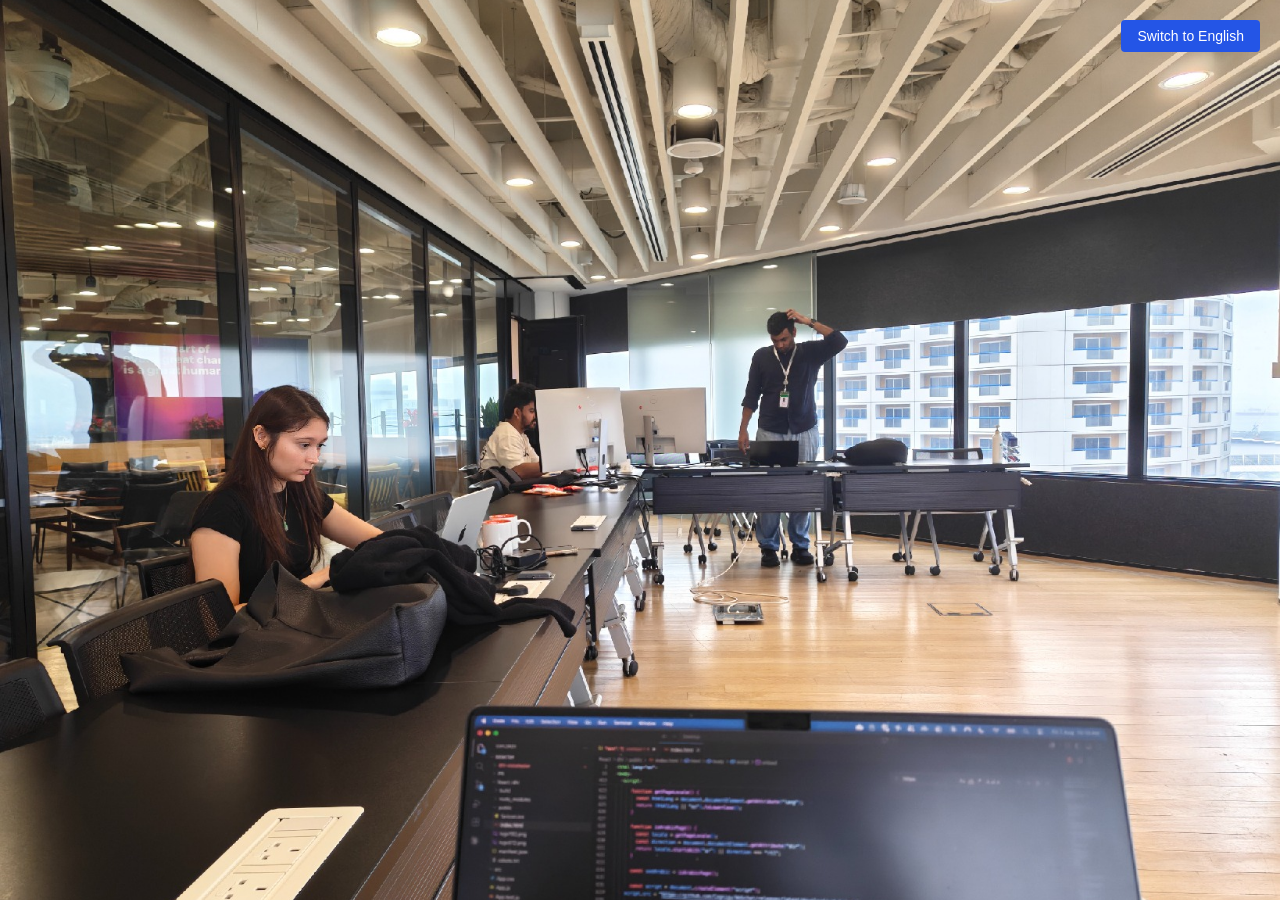
==== ae/ar/index.html @ 58f8e776 "Update" ====
<!doctype html><script>!function(){var e=window.location.pathname.match(/\/ae\/(ar|en)(\/|$)/i),t=e?e[1]:"en";console.log("Detected language from path:",t);var n="ar"===t;document.documentElement.lang=n?"ar-AE":"en-AE",n&&document.documentElement.setAttribute("direction","rtl")}()</script><head><meta charset="utf-8"/><link rel="icon" href="./favicon.ico"/><meta name="viewport" content="width=device-width,initial-scale=1"/><meta name="theme-color" content="#000000"/><meta name="description" content="Web site created using create-react-app"/><link rel="apple-touch-icon" href="./logo192.png"/><link rel="manifest" href="./manifest.json"/><title>React App</title><script defer="defer" src="./static/js/main.73359784.js"></script><link href="./static/css/main.f855e6bc.css" rel="stylesheet"></head><body><style>@font-face{font-family:Delivery;src:url("https://ewfsit.dhl.com/content/dam/cognigy-chat/font/default-4bcce82160b8c6f178f0.woff2") format("woff2");font-weight:400;font-style:normal;font-display:swap}[data-cognigy-webchat-root] [data-cognigy-webchat],[data-cognigy-webchat-root] [data-cognigy-webchat] *,[data-cognigy-webchat-root] [data-cognigy-webchat].webchat .webchat-header-bar,[data-cognigy-webchat-root] [data-cognigy-webchat].webchat .webchat-header-logo-name-container *,[data-cognigy-webchat-root] [data-cognigy-webchat].webchat .webchat-header-title{font-family:Delivery,sans-serif!important}[data-cognigy-webchat-root] [data-cognigy-webchat].webchat{box-shadow:0 8px 32px rgba(0,0,0,.16)!important}[data-cognigy-webchat-root] [data-cognigy-webchat] .chat-bubble a{font-family:Delivery,sans-serif!important;font-weight:700!important;text-decoration:underline!important}[data-cognigy-webchat-root] [data-cognigy-webchat] .webchat-buttons-template-button *,[data-cognigy-webchat-root] [data-cognigy-webchat] .webchat-chip-conversation-ended *,[data-cognigy-webchat-root] [data-cognigy-webchat] .webchat-quick-reply-template-button *{font-family:Delivery,sans-serif!important;font-weight:700!important}[data-cognigy-webchat-root] [data-cognigy-webchat] .webchat-log-ai-agent-notice-text{display:none}[data-cognigy-webchat-root] [data-cognigy-webchat].webchat .webchat-message-row.bot .chat-bubble{background-color:#fff;border:.5px solid rgba(0,0,0,.29);border-radius:0 12px 12px 12px;width:340px!important;max-width:340px!important;font-size:16px!important;font-weight:400!important;color:#000!important}[data-cognigy-webchat-root] [data-cognigy-webchat].webchat .webchat-header-close-button{display:none}[data-cognigy-webchat-root] [data-cognigy-webchat].webchat .webchat-scroll-to-bottom-button{background-color:#d40511}[data-cognigy-webchat-root] [data-cognigy-webchat] .webchat-privacy-policy-link{color:#d40511}[data-cognigy-webchat-root] [data-cognigy-webchat].webchat .webchat-message-row.user .chat-bubble{background-color:#f5f5f5;border:.5px solid rgba(0,0,0,.29);color:#000;border-radius:12px 0 12px 12px;padding:12px 24px;max-width:340px;font-size:16px!important;font-weight:400!important;color:#000!important}[data-cognigy-webchat-root] [data-cognigy-webchat] .webchat-quick-reply-template-root .chat-bubble{background-color:#fff;border:.5px solid rgba(0,0,0,.29)}[data-cognigy-webchat-root] [data-cognigy-webchat].webchat .webchat-header-bar{background-color:#fc0;justify-content:space-between}[data-cognigy-webchat-root] [data-cognigy-webchat].webchat .webchat-header-logo-name-container{justify-content:start;margin-inline:0}[data-cognigy-webchat-root] [data-cognigy-webchat].webchat .webchat-header-title{color:#000;position:static;text-align:left;font-size:18px!important;transform:none;flex:1}[data-cognigy-webchat-root] [data-cognigy-webchat].webchat .webchat-header-cognigy-logo,[data-cognigy-webchat-root] [data-cognigy-webchat].webchat .webchat-header-logo{display:none}[data-cognigy-webchat-root] [data-cognigy-webchat].webchat .webchat-header-minimize-button{margin-left:16px;margin-right:4px}[data-cognigy-webchat-root] [data-cognigy-webchat].webchat .webchat-header-close-button svg path,[data-cognigy-webchat-root] [data-cognigy-webchat].webchat .webchat-header-minimize-button svg path,[data-cognigy-webchat-root] [data-cognigy-webchat].webchat .webchat-header-options-button svg path{fill:#000000}[data-cognigy-webchat-root] [data-cognigy-webchat].webchat .webchat-header-minimize-button svg,[data-cognigy-webchat-root] [data-cognigy-webchat].webchat .webchat-header-options-button svg{width:24px!important;height:24px!important}[data-cognigy-webchat-root] [data-header-menu-button=true] svg{display:none!important}[data-cognigy-webchat-root] [data-header-menu-button=true]::before{content:"";display:block;width:24px;height:24px;background-image:url("data:image/svg+xml,%3Csvg width='24' height='24' viewBox='0 0 24 24' fill='none' xmlns='http://www.w3.org/2000/svg'%3E%3Cpath fill-rule='evenodd' clip-rule='evenodd' d='M13.5 3L13.9635 5.31775L15.3366 5.88645L17.3033 4.5754L19.4246 6.69665L18.1136 8.66335L18.6822 10.0365L21 10.5V13.5L18.6822 13.9635L18.1136 15.3366L19.4246 17.3034L17.3033 19.4246L15.3366 18.1136L13.9635 18.6822L13.5 21H10.5L10.0365 18.6822L8.66335 18.1136L6.6967 19.4246L4.5754 17.3034L5.88645 15.3366L5.31775 13.9635L3 13.5V10.5L5.31775 10.0365L5.88645 8.66335L4.5754 6.69665L6.6967 4.5754L8.66335 5.88645L10.0365 5.31775L10.5 3H13.5ZM13.5309 8.3046C12.0361 7.68548 10.3157 8.02769 9.17169 9.17169C8.02769 10.3157 7.68548 12.0361 8.3046 13.5309C8.92372 15.0256 10.3823 16.0001 12.0001 16.0001C14.2092 16.0001 16.0001 14.2092 16.0001 12.0001C16.0001 10.3823 15.0256 8.92372 13.5309 8.3046Z' fill='black'/%3E%3C/svg%3E");background-size:contain;background-repeat:no-repeat;background-position:center}[data-cognigy-webchat-root] [data-cognigy-webchat] .webchat-buttons-template-replies-container,[data-cognigy-webchat-root] [data-cognigy-webchat] .webchat-quick-reply-template-replies-container{display:flex!important;flex-direction:row!important;flex-wrap:wrap!important;gap:8px!important;width:340px!important;max-width:340px!important}[data-cognigy-webchat-root] [data-cognigy-webchat] .webchat-quick-reply-template-replies-container .webchat-quick-reply-template-button{background-color:#d5e9f7;border:.5px solid #0064a7;color:#00365a}[data-cognigy-webchat-root] [data-cognigy-webchat] .webchat-buttons-template-root .webchat-buttons-template-button{background-color:#d5e9f7;border:.5px solid #0064a7;color:#00365a}[data-cognigy-webchat-root] [data-cognigy-webchat].webchat .webchat-message-row.bot .message-header,[data-cognigy-webchat-root] [data-cognigy-webchat].webchat .webchat-message-row.user .message-header{display:none}[data-cognigy-webchat-root] [data-cognigy-webchat] .webchat-avatar{display:none}[data-cognigy-webchat-root] .webchat-toggle-button{border-radius:16px!important}[data-cognigy-webchat-root] .webchat-toggle-button svg{display:none!important}[data-cognigy-webchat-root] .webchat-toggle-button::before{content:"";display:block;width:24px;height:24px;background-image:url("data:image/svg+xml,%3Csvg width='24' height='24' viewBox='0 0 24 24' fill='none' xmlns='http://www.w3.org/2000/svg'%3E%3Cpath fill-rule='evenodd' clip-rule='evenodd' d='M11 4.7321C10.4024 4.3861 10 3.7397 10 3C10 1.8962 10.8962 1 12 1C13.1038 1 14 1.8962 14 3C14 3.7397 13.5976 4.3861 13 4.7321V6H19C19.552 6 20 6.448 20 7V10C20.552 10 21 10.448 21 11V14C21 14.552 20.552 15 20 15V18C20 18.552 19.552 19 19 19H18V22L15 19H5C4.448 19 4 18.552 4 18V15C3.448 15 3 14.552 3 14V11C3 10.448 3.448 10 4 10V7C4 6.448 4.448 6 5 6H11V4.7321ZM6 14.494V10.506C6 9.674 6.674 9 7.506 9H16.494C17.326 9 18 9.674 18 10.506V14.494C18 15.326 17.326 16 16.494 16H7.506C6.674 16 6 15.326 6 14.494ZM11 12.5C11 13.328 10.328 14 9.5 14C8.672 14 8 13.328 8 12.5C8 11.672 8.672 11 9.5 11C10.328 11 11 11.672 11 12.5ZM16 12.5C16 13.328 15.328 14 14.5 14C13.672 14 13 13.328 13 12.5C13 11.672 13.672 11 14.5 11C15.328 11 16 11.672 16 12.5Z' fill='white'/%3E%3C/svg%3E");background-size:contain;background-repeat:no-repeat;background-position:center}[data-cognigy-webchat-root] [data-cognigy-webchat].webchat .webchat-input{background-color:#fff!important;padding:12px 16px!important;border-top:none!important;display:flex!important;align-items:stretch!important}[data-cognigy-webchat-root] [data-cognigy-webchat] .webchat-input-menu-form{display:flex!important;align-items:stretch!important;flex:1!important;gap:0!important}[data-cognigy-webchat-root] [data-cognigy-webchat] .webchat-input-message-container{background-color:#fff!important;border-radius:16px 0 0 16px!important;border-top:1px solid #d1d1d1!important;border-left:1px solid #d1d1d1!important;border-bottom:1px solid #d1d1d1!important;border-right:none!important;padding:0 16px!important;flex:1!important;height:auto!important;min-height:48px!important;display:flex!important;align-items:center!important;overflow:hidden!important}[data-cognigy-webchat-root] [data-cognigy-webchat] .webchat-input [class*=divider],[data-cognigy-webchat-root] [data-cognigy-webchat] .webchat-input [class*=separator],[data-cognigy-webchat-root] [data-cognigy-webchat] .webchat-input-message-container::after{display:none!important}[data-cognigy-webchat-root] [data-cognigy-webchat] .webchat-input-message-label{font-family:Delivery,sans-serif!important;font-size:16px!important;color:#999!important;margin-left:16px;position:absolute!important;top:50%!important;transform:translateY(-50%)!important}[data-cognigy-webchat-root] [data-cognigy-webchat].webchat .webchat-input-message-input,[data-cognigy-webchat-root] [data-cognigy-webchat].webchat textarea.webchat-input-message-input{font-family:Delivery,sans-serif!important;font-size:16px!important;color:#000!important;background:0 0!important;position:absolute!important;top:50%!important;transform:translateY(-50%)!important;width:100%!important;border:none!important;outline:0!important;box-shadow:none!important;resize:none!important}[data-cognigy-webchat-root] [data-cognigy-webchat].webchat .webchat-input-button-send{background-color:#fff!important;border-radius:0 16px 16px 0!important;border-top:1px solid #d1d1d1!important;border-right:1px solid #d1d1d1!important;border-bottom:1px solid #d1d1d1!important;border-left:none!important;width:48px!important;height:48px!important;min-width:48px!important;display:flex!important;align-items:center!important;justify-content:center!important;margin-left:0!important}[data-cognigy-webchat-root] [data-cognigy-webchat].webchat .webchat-input-button-send svg path{fill:#000000!important}@media (max-width:480px){[data-cognigy-webchat-root] [data-cognigy-webchat].webchat{width:100vw!important;max-width:100vw!important;height:100vh!important;max-height:100vh!important;border-radius:0!important}[data-cognigy-webchat-root] [data-cognigy-webchat].webchat .webchat-header-title{font-size:13px!important}[data-cognigy-webchat-root] [data-cognigy-webchat].webchat .webchat-message-row.bot .chat-bubble{width:calc(100vw - 60px)!important;max-width:calc(100vw - 60px)!important;font-size:12px!important}[data-cognigy-webchat-root] [data-cognigy-webchat].webchat .webchat-message-row.user .chat-bubble{font-size:12px!important}[data-cognigy-webchat-root] [data-cognigy-webchat] .webchat-input-message-label,[data-cognigy-webchat-root] [data-cognigy-webchat].webchat .webchat-input-message-input,[data-cognigy-webchat-root] [data-cognigy-webchat].webchat textarea.webchat-input-message-input{font-size:12px!important}[data-cognigy-webchat-root] [data-cognigy-webchat] .webchat-buttons-template-button *,[data-cognigy-webchat-root] [data-cognigy-webchat] .webchat-chip-conversation-ended *,[data-cognigy-webchat-root] [data-cognigy-webchat] .webchat-quick-reply-template-button *{font-size:12px!important}[data-cognigy-webchat-root] [data-cognigy-webchat] .webchat-buttons-template-replies-container,[data-cognigy-webchat-root] [data-cognigy-webchat] .webchat-quick-reply-template-replies-container{width:calc(100vw - 60px)!important;max-width:calc(100vw - 60px)!important}}@media (min-width:481px) and (max-width:768px){[data-cognigy-webchat-root] [data-cognigy-webchat].webchat{width:360px!important;max-width:360px!important;height:650px!important;max-height:650px!important}[data-cognigy-webchat-root] [data-cognigy-webchat].webchat .webchat-message-row.bot .chat-bubble{width:300px!important;max-width:300px!important}[data-cognigy-webchat-root] [data-cognigy-webchat] .webchat-buttons-template-replies-container,[data-cognigy-webchat-root] [data-cognigy-webchat] .webchat-quick-reply-template-replies-container{width:300px!important;max-width:300px!important}[data-cognigy-webchat-root] [data-cognigy-webchat].webchat .webchat-header-title{font-size:15px!important}[data-cognigy-webchat-root] [data-cognigy-webchat].webchat .webchat-message-row.bot .chat-bubble,[data-cognigy-webchat-root] [data-cognigy-webchat].webchat .webchat-message-row.user .chat-bubble{font-size:13px!important}[data-cognigy-webchat-root] [data-cognigy-webchat] .webchat-input-message-label,[data-cognigy-webchat-root] [data-cognigy-webchat].webchat .webchat-input-message-input,[data-cognigy-webchat-root] [data-cognigy-webchat].webchat textarea.webchat-input-message-input{font-size:13px!important}[data-cognigy-webchat-root] [data-cognigy-webchat] .webchat-buttons-template-button *,[data-cognigy-webchat-root] [data-cognigy-webchat] .webchat-chip-conversation-ended *,[data-cognigy-webchat-root] [data-cognigy-webchat] .webchat-quick-reply-template-button *{font-size:13px!important}}@media (min-width:769px){[data-cognigy-webchat-root] [data-cognigy-webchat].webchat{width:400px!important;max-width:400px!important;height:75vh!important;max-height:75vh!important}[data-cognigy-webchat-root] [data-cognigy-webchat].webchat .webchat-message-row.bot .chat-bubble{width:340px!important;max-width:340px!important}[data-cognigy-webchat-root] [data-cognigy-webchat] .webchat-buttons-template-replies-container,[data-cognigy-webchat-root] [data-cognigy-webchat] .webchat-quick-reply-template-replies-container{width:340px!important;max-width:340px!important}[data-cognigy-webchat-root] [data-cognigy-webchat].webchat .webchat-header-title{font-size:18px!important}[data-cognigy-webchat-root] [data-cognigy-webchat].webchat .webchat-message-row.bot .chat-bubble,[data-cognigy-webchat-root] [data-cognigy-webchat].webchat .webchat-message-row.user .chat-bubble{font-size:16px!important}[data-cognigy-webchat-root] [data-cognigy-webchat] .webchat-input-message-label,[data-cognigy-webchat-root] [data-cognigy-webchat].webchat .webchat-input-message-input,[data-cognigy-webchat-root] [data-cognigy-webchat].webchat textarea.webchat-input-message-input{font-size:16px!important}[data-cognigy-webchat-root] [data-cognigy-webchat] .webchat-buttons-template-button *,[data-cognigy-webchat-root] [data-cognigy-webchat] .webchat-chip-conversation-ended *,[data-cognigy-webchat-root] [data-cognigy-webchat] .webchat-quick-reply-template-button *{font-size:15px!important}}[data-cognigy-webchat-root],[data-cognigy-webchat-root] :focus,[data-cognigy-webchat-root] :focus-visible,[data-cognigy-webchat-root] [data-cognigy-webchat],[data-cognigy-webchat-root] [data-cognigy-webchat]:focus,[data-cognigy-webchat-root] [data-cognigy-webchat]:focus-visible,[data-cognigy-webchat-root]:focus,[data-cognigy-webchat-root]:focus-visible{outline:0!important;box-shadow:none!important}</style><script>!function(){var e=document.documentElement.lang;console.log("Detected language parameter:",e);var n=e.toLowerCase(),t="ar"===n||"ar-ae"===n,o=t?"ar-AE":"en-AE",a=t?"ar":"en",r=t?"rtl":"ltr";document.documentElement.lang=o,document.documentElement.dir=r,window.APP_LANGUAGE=a,window.APP_LOCALE=o,window.APP_DIRECTION=r}()</script><script>const DELAY=500,setIndicatorVisibility=e=>{const t=document.querySelector("[data-cognigy-webchat-root] .webchat-typing-indicator");t.style.visibility=e&&t?"visible":"hidden"};function disableInput(){const e=document.querySelector(".webchat-input-message-input"),t=document.querySelector(".webchat-input-button-send"),n=document.querySelector(".webchat-input-message-label"),o="rtl"===document.documentElement.dir,a=o?"انتهت هذه المحادثة.":"This conversation has ended.",i=o?"إغلاق":"Close";if(n&&(n.textContent=a),e&&(e.disabled=!0,e.style.backgroundColor="#e0e0e0",e.style.cursor="not-allowed",e.style.color="#999"),t){t.disabled=!0,t.style.opacity="0.4",t.style.cursor="not-allowed",t.style.pointerEvents="none";const e=document.createElement("button");e.textContent=i,e.onclick=()=>{window.cognigyWebchat.endSession(),window.cognigyWebchat.close()},e.style.cssText="\n          margin-left: 8px;\n          padding: 6px 14px;\n          background-color: #c00;\n          color: white;\n          border: none;\n          border-radius: 4px;\n          cursor: pointer;\n          font-size: 14px;\n        ",t.parentElement.appendChild(e)}}const params=new URLSearchParams(window.location.search);if("true"===params.get("preview")){const e=[{title:"Get a Quote",payload:"I want to get a quote"},{title:"Track a Shipment",payload:"I want to track a shipment"},{title:"Find a Location",payload:"I want to find a location"},{title:"Technical Support",payload:"I need technical support"},{title:"Change Address",payload:"change address"}],t=[{title:"احصل على عرض سعر",payload:"احصل على عرض سعر"},{title:"تتبع شحنة",payload:"تتبع شحنة"},{title:"البحث عن موقع",payload:"البحث عن موقع"},{title:"الدعم الفني",payload:"الدعم الفني"},{title:"تغيير العنوان",payload:"تغيير العنوان"}],n={homeScreen:{enabled:!1,welcomeText:"Welcome! How can we help you?",startConversationButtonText:"Start conversation",previousConversations:{enabled:!0,buttonText:"Previous conversations",title:"Previous conversations",startNewConversationButtonText:"Start new conversation"}},behavior:{inputPlaceholder:"Type something here...",AIAgentNoticeText:"You are now talking to an AI agent."}},o={homeScreen:{enabled:!1,welcomeText:"مرحباً! كيف يمكننا مساعدتك؟",startConversationButtonText:"ابدأ المحادثة",previousConversations:{enabled:!0,buttonText:"المحادثات السابقة",title:"المحادثات السابقة",startNewConversationButtonText:"ابدأ محادثة جديدة"}},behavior:{inputPlaceholder:"اكتب رسالتك هنا...",AIAgentNoticeText:"أنت تتحدث الآن مع وكيل ذكاء اصطناعي."}},a={behavior:{inputPlaceholder:"اكتب رسالتك هنا..."},chatOptions:{enabled:!0,title:"خيارات المحادثة",rating:{enabled:"always",title:"يرجى تقييم تجربة المحادثة",commentPlaceholder:"اكتب ملاحظاتك هنا...",submitButtonText:"إرسال الملاحظات",eventBannerText:"تم إرسال ملاحظاتك"},enableDeleteConversation:!0},customTranslations:{conversations_options:"خيارات المحادثات",delete_conversation:"حذف المحادثة",delete_conversation_confirmation:"هل أنت متأكد من أنك تريد حذف هذه المحادثة؟ لا يمكن التراجع عن هذا الإجراء.",delete:"حذف",delete_anyway:"الحذف على أي حال",cancel:"إلغاء",ariaLabels:{chatOptions:"خيارات المحادثة",sendMessage:"إرسال الرسالة",thumbsUp:"تقييم إيجابي",thumbsDown:"تقييم سلبي"}}},i={behavior:{inputPlaceholder:"Type something here..."},chatOptions:{enabled:!0,title:"Chat options",rating:{enabled:"always",title:"Please rate your chat experience",commentPlaceholder:"Type something here...",submitButtonText:"Send feedback",eventBannerText:"Your feedback was submitted"},enableDeleteConversation:!0},customTranslations:{delete_conversation:"Delete conversation",delete_conversation_confirmation:"Are you sure you want to delete this conversation? This action cannot be undone.",delete:"Delete",delete_anyway:"Delete anyway",cancel:"Cancel"}};function getPageLocale(){return(document.documentElement.getAttribute("lang")||"en").toLowerCase()}function isArabicPage(){const e=getPageLocale(),t=document.documentElement.getAttribute("dir");return e.startsWith("ar")||"rtl"===t}const c=isArabicPage(),l=document.createElement("script");l.src="https://github.com/Cognigy/Webchat/releases/latest/download/webchat.js",l.onload=function(){initWebchat("https://endpoint-dhl-dev.cognigy.cloud/b17767ca41785aba2177423f5170aa543ac92ff504d41ccb5890c2bfb6173225",{settings:{...c?o:n,...c?a:i,layout:{enablePersistentMenu:!0,persistentMenu:{title:c?"الإجراءات":"Quick Actions",menuItems:c?t:e}},getStartedData:{language:c?"ar-AR":"en-AR",locale:c?"ar-AR":"en-AR",direction:c?"rtl":"ltr"},startBehavior:{startBehavior:"injection",getStartedPayload:"Hi",getStartedText:"",getStartedData:{language:c?"ar-AR":"en-AR",locale:c?"ar-AR":"en-AR",direction:c?"rtl":"ltr"}},behavior:{enableAIAgentNotice:!0,AIAgentNoticeText:c?"أنت الآن تتحدث مع وكيل ذكاء اصطناعي.":"You're now chatting with an AI Agent.",inputPlaceholder:c?"اكتب رسالتك هنا...":"Type something here..."},widgetSettings:{disableHtmlInput:!0}}}).then(e=>{window.cognigyWebchat=e;const t=new MutationObserver(()=>{const e=document.querySelector('[data-header-menu-button="true"]');e&&"true"!==e.dataset.cogReplaced&&(e.dataset.cogReplaced="true",e.innerHTML='\n                <svg xmlns="http://www.w3.org/2000/svg" width="16" height="16" fill="none" viewBox="0 0 24 24" aria-hidden="true">\n                  <path fill="#1A1A1A" d="M12 15.5A3.5 3.5 0 0 1 8.5 12 3.5 3.5 0 0 1 12 8.5a3.5 3.5 0 0 1 3.5 3.5 3.5 3.5 0 0 1-3.5 3.5m7.43-2.92c.04-.34.07-.69.07-1.08s-.03-.74-.07-1.08l2.32-1.82c.21-.16.27-.46.13-.7l-2.2-3.81c-.13-.25-.42-.33-.67-.25l-2.74 1.1c-.57-.44-1.18-.81-1.86-1.08L14 2.42C13.96 2.18 13.74 2 13.5 2h-4.4c-.24 0-.46.18-.5.42l-.41 2.44c-.68.27-1.3.64-1.86 1.08L3.59 4.84c-.25-.08-.54 0-.67.25L.72 8.9c-.14.24-.08.54.13.7l2.32 1.82C3.13 11.76 3.1 12.1 3.1 12.5s.03.74.07 1.08L.85 15.4c-.21.16-.27.46-.13.7l2.2 3.81c.13.25.42.33.67.25l2.74-1.1c.57.44 1.18.81 1.86 1.08l.41 2.44c.04.24.26.42.5.42h4.4c.24 0 .46-.18.5-.42l.41-2.44c.68-.27 1.3-.64 1.86-1.08l2.74 1.1c.25.08.54 0 .67-.25l2.2-3.81c.14-.24.08-.54-.13-.7l-2.32-1.82Z"/>\n                </svg>\n              ')}),n=new MutationObserver(()=>{const e=document.querySelector(".webchat-header-bar");e&&(n.disconnect(),t.observe(e,{childList:!0,subtree:!0}))});n.observe(document.body,{childList:!0,subtree:!0});let o=!1;e.registerAnalyticsService(e=>{if(console.log("[Cognigy Event]",e),e?.payload?.data?.showTypingIndicator?setTimeout(setIndicatorVisibility,500,!0):e?.payload?.data?.hideTypingIndicator&&setTimeout(setIndicatorVisibility,500,!1),"webchat/incoming-message"===e.type){const t=e?.payload?.text;"You can now close the chat widget."!==t&&"يمكنك الآن إغلاق نافذة المحادثة."!==t||(o=!0,disableInput())}"webchat/close"===e.type&&o&&(window.cognigyWebchat.endSession(),o=!1,console.log("Session reset after conversation ended"))})})},document.body.appendChild(l)}</script><noscript>You need to enable JavaScript to run this app.</noscript><div id="root"></div><button id="lang-toggle" onclick="toggleLanguage()" style="position:fixed;top:20px;right:20px;padding:8px 16px;background-color:#2455e6;color:#fff;border:none;border-radius:4px;cursor:pointer;font-size:14px;z-index:9999"></button><script>const isArabicNow=document.documentElement.lang.toLowerCase().startsWith("ar");function toggleLanguage(){const e=document.documentElement.lang.toLowerCase().startsWith("ar")?"/ae/en?preview=true":"/ae/ar?preview=true";window.cognigyWebchat&&window.cognigyWebchat.endSession(),setTimeout(()=>{window.location.href=e},300)}document.getElementById("lang-toggle").textContent=isArabicNow?"Switch to English":"Switch to Arabic"</script></body>
---- ae/ar/static/css/main.f855e6bc.css ----
body{-webkit-font-smoothing:antialiased;-moz-osx-font-smoothing:grayscale;font-family:-apple-system,BlinkMacSystemFont,Segoe UI,Roboto,Oxygen,Ubuntu,Cantarell,Fira Sans,Droid Sans,Helvetica Neue,sans-serif;margin:0}code{font-family:source-code-pro,Menlo,Monaco,Consolas,Courier New,monospace}.App{text-align:center}.App-logo{height:40vmin;pointer-events:none}@media (prefers-reduced-motion:no-preference){.App-logo{animation:App-logo-spin 20s linear infinite}}.App-header{align-items:center;background-color:#282c34;color:#fff;display:flex;flex-direction:column;font-size:calc(10px + 2vmin);justify-content:center;min-height:100vh}.App-link{color:#61dafb}@keyframes App-logo-spin{0%{transform:rotate(0deg)}to{transform:rotate(1turn)}}
/*# sourceMappingURL=main.f855e6bc.css.map*/
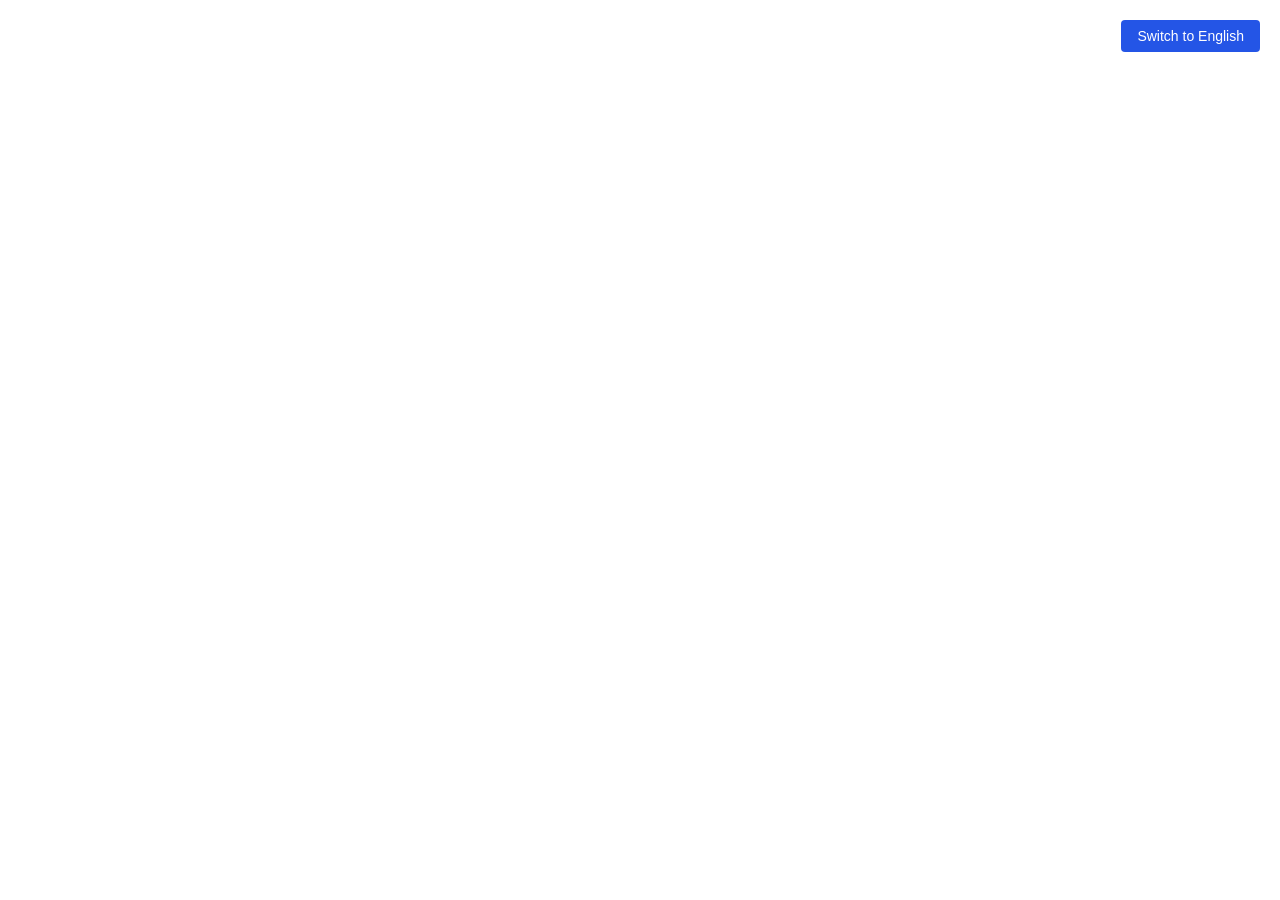
==== commit 2e10934f: "Updates" ====
--- a/ae/ar/index.html
+++ b/ae/ar/index.html
@@ -1 +1 @@
-<!doctype html><script>!function(){var e=window.location.pathname.match(/\/ae\/(ar|en)(\/|$)/i),t=e?e[1]:"en";console.log("Detected language from path:",t);var n="ar"===t;document.documentElement.lang=n?"ar-AE":"en-AE",n&&document.documentElement.setAttribute("direction","rtl")}()</script><head><meta charset="utf-8"/><link rel="icon" href="./favicon.ico"/><meta name="viewport" content="width=device-width,initial-scale=1"/><meta name="theme-color" content="#000000"/><meta name="description" content="Web site created using create-react-app"/><link rel="apple-touch-icon" href="./logo192.png"/><link rel="manifest" href="./manifest.json"/><title>React App</title><script defer="defer" src="./static/js/main.73359784.js"></script><link href="./static/css/main.f855e6bc.css" rel="stylesheet"></head><body><style>@font-face{font-family:Delivery;src:url("https://ewfsit.dhl.com/content/dam/cognigy-chat/font/default-4bcce82160b8c6f178f0.woff2") format("woff2");font-weight:400;font-style:normal;font-display:swap}[data-cognigy-webchat-root] [data-cognigy-webchat],[data-cognigy-webchat-root] [data-cognigy-webchat] *,[data-cognigy-webchat-root] [data-cognigy-webchat].webchat .webchat-header-bar,[data-cognigy-webchat-root] [data-cognigy-webchat].webchat .webchat-header-logo-name-container *,[data-cognigy-webchat-root] [data-cognigy-webchat].webchat .webchat-header-title{font-family:Delivery,sans-serif!important}[data-cognigy-webchat-root] [data-cognigy-webchat].webchat{box-shadow:0 8px 32px rgba(0,0,0,.16)!important}[data-cognigy-webchat-root] [data-cognigy-webchat] .chat-bubble a{font-family:Delivery,sans-serif!important;font-weight:700!important;text-decoration:underline!important}[data-cognigy-webchat-root] [data-cognigy-webchat] .webchat-buttons-template-button *,[data-cognigy-webchat-root] [data-cognigy-webchat] .webchat-chip-conversation-ended *,[data-cognigy-webchat-root] [data-cognigy-webchat] .webchat-quick-reply-template-button *{font-family:Delivery,sans-serif!important;font-weight:700!important}[data-cognigy-webchat-root] [data-cognigy-webchat] .webchat-log-ai-agent-notice-text{display:none}[data-cognigy-webchat-root] [data-cognigy-webchat].webchat .webchat-message-row.bot .chat-bubble{background-color:#fff;border:.5px solid rgba(0,0,0,.29);border-radius:0 12px 12px 12px;width:340px!important;max-width:340px!important;font-size:16px!important;font-weight:400!important;color:#000!important}[data-cognigy-webchat-root] [data-cognigy-webchat].webchat .webchat-header-close-button{display:none}[data-cognigy-webchat-root] [data-cognigy-webchat].webchat .webchat-scroll-to-bottom-button{background-color:#d40511}[data-cognigy-webchat-root] [data-cognigy-webchat] .webchat-privacy-policy-link{color:#d40511}[data-cognigy-webchat-root] [data-cognigy-webchat].webchat .webchat-message-row.user .chat-bubble{background-color:#f5f5f5;border:.5px solid rgba(0,0,0,.29);color:#000;border-radius:12px 0 12px 12px;padding:12px 24px;max-width:340px;font-size:16px!important;font-weight:400!important;color:#000!important}[data-cognigy-webchat-root] [data-cognigy-webchat] .webchat-quick-reply-template-root .chat-bubble{background-color:#fff;border:.5px solid rgba(0,0,0,.29)}[data-cognigy-webchat-root] [data-cognigy-webchat].webchat .webchat-header-bar{background-color:#fc0;justify-content:space-between}[data-cognigy-webchat-root] [data-cognigy-webchat].webchat .webchat-header-logo-name-container{justify-content:start;margin-inline:0}[data-cognigy-webchat-root] [data-cognigy-webchat].webchat .webchat-header-title{color:#000;position:static;text-align:left;font-size:18px!important;transform:none;flex:1}[data-cognigy-webchat-root] [data-cognigy-webchat].webchat .webchat-header-cognigy-logo,[data-cognigy-webchat-root] [data-cognigy-webchat].webchat .webchat-header-logo{display:none}[data-cognigy-webchat-root] [data-cognigy-webchat].webchat .webchat-header-minimize-button{margin-left:16px;margin-right:4px}[data-cognigy-webchat-root] [data-cognigy-webchat].webchat .webchat-header-close-button svg path,[data-cognigy-webchat-root] [data-cognigy-webchat].webchat .webchat-header-minimize-button svg path,[data-cognigy-webchat-root] [data-cognigy-webchat].webchat .webchat-header-options-button svg path{fill:#000000}[data-cognigy-webchat-root] [data-cognigy-webchat].webchat .webchat-header-minimize-button svg,[data-cognigy-webchat-root] [data-cognigy-webchat].webchat .webchat-header-options-button svg{width:24px!important;height:24px!important}[data-cognigy-webchat-root] [data-header-menu-button=true] svg{display:none!important}[data-cognigy-webchat-root] [data-header-menu-button=true]::before{content:"";display:block;width:24px;height:24px;background-image:url("data:image/svg+xml,%3Csvg width='24' height='24' viewBox='0 0 24 24' fill='none' xmlns='http://www.w3.org/2000/svg'%3E%3Cpath fill-rule='evenodd' clip-rule='evenodd' d='M13.5 3L13.9635 5.31775L15.3366 5.88645L17.3033 4.5754L19.4246 6.69665L18.1136 8.66335L18.6822 10.0365L21 10.5V13.5L18.6822 13.9635L18.1136 15.3366L19.4246 17.3034L17.3033 19.4246L15.3366 18.1136L13.9635 18.6822L13.5 21H10.5L10.0365 18.6822L8.66335 18.1136L6.6967 19.4246L4.5754 17.3034L5.88645 15.3366L5.31775 13.9635L3 13.5V10.5L5.31775 10.0365L5.88645 8.66335L4.5754 6.69665L6.6967 4.5754L8.66335 5.88645L10.0365 5.31775L10.5 3H13.5ZM13.5309 8.3046C12.0361 7.68548 10.3157 8.02769 9.17169 9.17169C8.02769 10.3157 7.68548 12.0361 8.3046 13.5309C8.92372 15.0256 10.3823 16.0001 12.0001 16.0001C14.2092 16.0001 16.0001 14.2092 16.0001 12.0001C16.0001 10.3823 15.0256 8.92372 13.5309 8.3046Z' fill='black'/%3E%3C/svg%3E");background-size:contain;background-repeat:no-repeat;background-position:center}[data-cognigy-webchat-root] [data-cognigy-webchat] .webchat-buttons-template-replies-container,[data-cognigy-webchat-root] [data-cognigy-webchat] .webchat-quick-reply-template-replies-container{display:flex!important;flex-direction:row!important;flex-wrap:wrap!important;gap:8px!important;width:340px!important;max-width:340px!important}[data-cognigy-webchat-root] [data-cognigy-webchat] .webchat-quick-reply-template-replies-container .webchat-quick-reply-template-button{background-color:#d5e9f7;border:.5px solid #0064a7;color:#00365a}[data-cognigy-webchat-root] [data-cognigy-webchat] .webchat-buttons-template-root .webchat-buttons-template-button{background-color:#d5e9f7;border:.5px solid #0064a7;color:#00365a}[data-cognigy-webchat-root] [data-cognigy-webchat].webchat .webchat-message-row.bot .message-header,[data-cognigy-webchat-root] [data-cognigy-webchat].webchat .webchat-message-row.user .message-header{display:none}[data-cognigy-webchat-root] [data-cognigy-webchat] .webchat-avatar{display:none}[data-cognigy-webchat-root] .webchat-toggle-button{border-radius:16px!important}[data-cognigy-webchat-root] .webchat-toggle-button svg{display:none!important}[data-cognigy-webchat-root] .webchat-toggle-button::before{content:"";display:block;width:24px;height:24px;background-image:url("data:image/svg+xml,%3Csvg width='24' height='24' viewBox='0 0 24 24' fill='none' xmlns='http://www.w3.org/2000/svg'%3E%3Cpath fill-rule='evenodd' clip-rule='evenodd' d='M11 4.7321C10.4024 4.3861 10 3.7397 10 3C10 1.8962 10.8962 1 12 1C13.1038 1 14 1.8962 14 3C14 3.7397 13.5976 4.3861 13 4.7321V6H19C19.552 6 20 6.448 20 7V10C20.552 10 21 10.448 21 11V14C21 14.552 20.552 15 20 15V18C20 18.552 19.552 19 19 19H18V22L15 19H5C4.448 19 4 18.552 4 18V15C3.448 15 3 14.552 3 14V11C3 10.448 3.448 10 4 10V7C4 6.448 4.448 6 5 6H11V4.7321ZM6 14.494V10.506C6 9.674 6.674 9 7.506 9H16.494C17.326 9 18 9.674 18 10.506V14.494C18 15.326 17.326 16 16.494 16H7.506C6.674 16 6 15.326 6 14.494ZM11 12.5C11 13.328 10.328 14 9.5 14C8.672 14 8 13.328 8 12.5C8 11.672 8.672 11 9.5 11C10.328 11 11 11.672 11 12.5ZM16 12.5C16 13.328 15.328 14 14.5 14C13.672 14 13 13.328 13 12.5C13 11.672 13.672 11 14.5 11C15.328 11 16 11.672 16 12.5Z' fill='white'/%3E%3C/svg%3E");background-size:contain;background-repeat:no-repeat;background-position:center}[data-cognigy-webchat-root] [data-cognigy-webchat].webchat .webchat-input{background-color:#fff!important;padding:12px 16px!important;border-top:none!important;display:flex!important;align-items:stretch!important}[data-cognigy-webchat-root] [data-cognigy-webchat] .webchat-input-menu-form{display:flex!important;align-items:stretch!important;flex:1!important;gap:0!important}[data-cognigy-webchat-root] [data-cognigy-webchat] .webchat-input-message-container{background-color:#fff!important;border-radius:16px 0 0 16px!important;border-top:1px solid #d1d1d1!important;border-left:1px solid #d1d1d1!important;border-bottom:1px solid #d1d1d1!important;border-right:none!important;padding:0 16px!important;flex:1!important;height:auto!important;min-height:48px!important;display:flex!important;align-items:center!important;overflow:hidden!important}[data-cognigy-webchat-root] [data-cognigy-webchat] .webchat-input [class*=divider],[data-cognigy-webchat-root] [data-cognigy-webchat] .webchat-input [class*=separator],[data-cognigy-webchat-root] [data-cognigy-webchat] .webchat-input-message-container::after{display:none!important}[data-cognigy-webchat-root] [data-cognigy-webchat] .webchat-input-message-label{font-family:Delivery,sans-serif!important;font-size:16px!important;color:#999!important;margin-left:16px;position:absolute!important;top:50%!important;transform:translateY(-50%)!important}[data-cognigy-webchat-root] [data-cognigy-webchat].webchat .webchat-input-message-input,[data-cognigy-webchat-root] [data-cognigy-webchat].webchat textarea.webchat-input-message-input{font-family:Delivery,sans-serif!important;font-size:16px!important;color:#000!important;background:0 0!important;position:absolute!important;top:50%!important;transform:translateY(-50%)!important;width:100%!important;border:none!important;outline:0!important;box-shadow:none!important;resize:none!important}[data-cognigy-webchat-root] [data-cognigy-webchat].webchat .webchat-input-button-send{background-color:#fff!important;border-radius:0 16px 16px 0!important;border-top:1px solid #d1d1d1!important;border-right:1px solid #d1d1d1!important;border-bottom:1px solid #d1d1d1!important;border-left:none!important;width:48px!important;height:48px!important;min-width:48px!important;display:flex!important;align-items:center!important;justify-content:center!important;margin-left:0!important}[data-cognigy-webchat-root] [data-cognigy-webchat].webchat .webchat-input-button-send svg path{fill:#000000!important}@media (max-width:480px){[data-cognigy-webchat-root] [data-cognigy-webchat].webchat{width:100vw!important;max-width:100vw!important;height:100vh!important;max-height:100vh!important;border-radius:0!important}[data-cognigy-webchat-root] [data-cognigy-webchat].webchat .webchat-header-title{font-size:13px!important}[data-cognigy-webchat-root] [data-cognigy-webchat].webchat .webchat-message-row.bot .chat-bubble{width:calc(100vw - 60px)!important;max-width:calc(100vw - 60px)!important;font-size:12px!important}[data-cognigy-webchat-root] [data-cognigy-webchat].webchat .webchat-message-row.user .chat-bubble{font-size:12px!important}[data-cognigy-webchat-root] [data-cognigy-webchat] .webchat-input-message-label,[data-cognigy-webchat-root] [data-cognigy-webchat].webchat .webchat-input-message-input,[data-cognigy-webchat-root] [data-cognigy-webchat].webchat textarea.webchat-input-message-input{font-size:12px!important}[data-cognigy-webchat-root] [data-cognigy-webchat] .webchat-buttons-template-button *,[data-cognigy-webchat-root] [data-cognigy-webchat] .webchat-chip-conversation-ended *,[data-cognigy-webchat-root] [data-cognigy-webchat] .webchat-quick-reply-template-button *{font-size:12px!important}[data-cognigy-webchat-root] [data-cognigy-webchat] .webchat-buttons-template-replies-container,[data-cognigy-webchat-root] [data-cognigy-webchat] .webchat-quick-reply-template-replies-container{width:calc(100vw - 60px)!important;max-width:calc(100vw - 60px)!important}}@media (min-width:481px) and (max-width:768px){[data-cognigy-webchat-root] [data-cognigy-webchat].webchat{width:360px!important;max-width:360px!important;height:650px!important;max-height:650px!important}[data-cognigy-webchat-root] [data-cognigy-webchat].webchat .webchat-message-row.bot .chat-bubble{width:300px!important;max-width:300px!important}[data-cognigy-webchat-root] [data-cognigy-webchat] .webchat-buttons-template-replies-container,[data-cognigy-webchat-root] [data-cognigy-webchat] .webchat-quick-reply-template-replies-container{width:300px!important;max-width:300px!important}[data-cognigy-webchat-root] [data-cognigy-webchat].webchat .webchat-header-title{font-size:15px!important}[data-cognigy-webchat-root] [data-cognigy-webchat].webchat .webchat-message-row.bot .chat-bubble,[data-cognigy-webchat-root] [data-cognigy-webchat].webchat .webchat-message-row.user .chat-bubble{font-size:13px!important}[data-cognigy-webchat-root] [data-cognigy-webchat] .webchat-input-message-label,[data-cognigy-webchat-root] [data-cognigy-webchat].webchat .webchat-input-message-input,[data-cognigy-webchat-root] [data-cognigy-webchat].webchat textarea.webchat-input-message-input{font-size:13px!important}[data-cognigy-webchat-root] [data-cognigy-webchat] .webchat-buttons-template-button *,[data-cognigy-webchat-root] [data-cognigy-webchat] .webchat-chip-conversation-ended *,[data-cognigy-webchat-root] [data-cognigy-webchat] .webchat-quick-reply-template-button *{font-size:13px!important}}@media (min-width:769px){[data-cognigy-webchat-root] [data-cognigy-webchat].webchat{width:400px!important;max-width:400px!important;height:75vh!important;max-height:75vh!important}[data-cognigy-webchat-root] [data-cognigy-webchat].webchat .webchat-message-row.bot .chat-bubble{width:340px!important;max-width:340px!important}[data-cognigy-webchat-root] [data-cognigy-webchat] .webchat-buttons-template-replies-container,[data-cognigy-webchat-root] [data-cognigy-webchat] .webchat-quick-reply-template-replies-container{width:340px!important;max-width:340px!important}[data-cognigy-webchat-root] [data-cognigy-webchat].webchat .webchat-header-title{font-size:18px!important}[data-cognigy-webchat-root] [data-cognigy-webchat].webchat .webchat-message-row.bot .chat-bubble,[data-cognigy-webchat-root] [data-cognigy-webchat].webchat .webchat-message-row.user .chat-bubble{font-size:16px!important}[data-cognigy-webchat-root] [data-cognigy-webchat] .webchat-input-message-label,[data-cognigy-webchat-root] [data-cognigy-webchat].webchat .webchat-input-message-input,[data-cognigy-webchat-root] [data-cognigy-webchat].webchat textarea.webchat-input-message-input{font-size:16px!important}[data-cognigy-webchat-root] [data-cognigy-webchat] .webchat-buttons-template-button *,[data-cognigy-webchat-root] [data-cognigy-webchat] .webchat-chip-conversation-ended *,[data-cognigy-webchat-root] [data-cognigy-webchat] .webchat-quick-reply-template-button *{font-size:15px!important}}[data-cognigy-webchat-root],[data-cognigy-webchat-root] :focus,[data-cognigy-webchat-root] :focus-visible,[data-cognigy-webchat-root] [data-cognigy-webchat],[data-cognigy-webchat-root] [data-cognigy-webchat]:focus,[data-cognigy-webchat-root] [data-cognigy-webchat]:focus-visible,[data-cognigy-webchat-root]:focus,[data-cognigy-webchat-root]:focus-visible{outline:0!important;box-shadow:none!important}</style><script>!function(){var e=document.documentElement.lang;console.log("Detected language parameter:",e);var n=e.toLowerCase(),t="ar"===n||"ar-ae"===n,o=t?"ar-AE":"en-AE",a=t?"ar":"en",r=t?"rtl":"ltr";document.documentElement.lang=o,document.documentElement.dir=r,window.APP_LANGUAGE=a,window.APP_LOCALE=o,window.APP_DIRECTION=r}()</script><script>const DELAY=500,setIndicatorVisibility=e=>{const t=document.querySelector("[data-cognigy-webchat-root] .webchat-typing-indicator");t.style.visibility=e&&t?"visible":"hidden"};function disableInput(){const e=document.querySelector(".webchat-input-message-input"),t=document.querySelector(".webchat-input-button-send"),n=document.querySelector(".webchat-input-message-label"),o="rtl"===document.documentElement.dir,a=o?"انتهت هذه المحادثة.":"This conversation has ended.",i=o?"إغلاق":"Close";if(n&&(n.textContent=a),e&&(e.disabled=!0,e.style.backgroundColor="#e0e0e0",e.style.cursor="not-allowed",e.style.color="#999"),t){t.disabled=!0,t.style.opacity="0.4",t.style.cursor="not-allowed",t.style.pointerEvents="none";const e=document.createElement("button");e.textContent=i,e.onclick=()=>{window.cognigyWebchat.endSession(),window.cognigyWebchat.close()},e.style.cssText="\n          margin-left: 8px;\n          padding: 6px 14px;\n          background-color: #c00;\n          color: white;\n          border: none;\n          border-radius: 4px;\n          cursor: pointer;\n          font-size: 14px;\n        ",t.parentElement.appendChild(e)}}const params=new URLSearchParams(window.location.search);if("true"===params.get("preview")){const e=[{title:"Get a Quote",payload:"I want to get a quote"},{title:"Track a Shipment",payload:"I want to track a shipment"},{title:"Find a Location",payload:"I want to find a location"},{title:"Technical Support",payload:"I need technical support"},{title:"Change Address",payload:"change address"}],t=[{title:"احصل على عرض سعر",payload:"احصل على عرض سعر"},{title:"تتبع شحنة",payload:"تتبع شحنة"},{title:"البحث عن موقع",payload:"البحث عن موقع"},{title:"الدعم الفني",payload:"الدعم الفني"},{title:"تغيير العنوان",payload:"تغيير العنوان"}],n={homeScreen:{enabled:!1,welcomeText:"Welcome! How can we help you?",startConversationButtonText:"Start conversation",previousConversations:{enabled:!0,buttonText:"Previous conversations",title:"Previous conversations",startNewConversationButtonText:"Start new conversation"}},behavior:{inputPlaceholder:"Type something here...",AIAgentNoticeText:"You are now talking to an AI agent."}},o={homeScreen:{enabled:!1,welcomeText:"مرحباً! كيف يمكننا مساعدتك؟",startConversationButtonText:"ابدأ المحادثة",previousConversations:{enabled:!0,buttonText:"المحادثات السابقة",title:"المحادثات السابقة",startNewConversationButtonText:"ابدأ محادثة جديدة"}},behavior:{inputPlaceholder:"اكتب رسالتك هنا...",AIAgentNoticeText:"أنت تتحدث الآن مع وكيل ذكاء اصطناعي."}},a={behavior:{inputPlaceholder:"اكتب رسالتك هنا..."},chatOptions:{enabled:!0,title:"خيارات المحادثة",rating:{enabled:"always",title:"يرجى تقييم تجربة المحادثة",commentPlaceholder:"اكتب ملاحظاتك هنا...",submitButtonText:"إرسال الملاحظات",eventBannerText:"تم إرسال ملاحظاتك"},enableDeleteConversation:!0},customTranslations:{conversations_options:"خيارات المحادثات",delete_conversation:"حذف المحادثة",delete_conversation_confirmation:"هل أنت متأكد من أنك تريد حذف هذه المحادثة؟ لا يمكن التراجع عن هذا الإجراء.",delete:"حذف",delete_anyway:"الحذف على أي حال",cancel:"إلغاء",ariaLabels:{chatOptions:"خيارات المحادثة",sendMessage:"إرسال الرسالة",thumbsUp:"تقييم إيجابي",thumbsDown:"تقييم سلبي"}}},i={behavior:{inputPlaceholder:"Type something here..."},chatOptions:{enabled:!0,title:"Chat options",rating:{enabled:"always",title:"Please rate your chat experience",commentPlaceholder:"Type something here...",submitButtonText:"Send feedback",eventBannerText:"Your feedback was submitted"},enableDeleteConversation:!0},customTranslations:{delete_conversation:"Delete conversation",delete_conversation_confirmation:"Are you sure you want to delete this conversation? This action cannot be undone.",delete:"Delete",delete_anyway:"Delete anyway",cancel:"Cancel"}};function getPageLocale(){return(document.documentElement.getAttribute("lang")||"en").toLowerCase()}function isArabicPage(){const e=getPageLocale(),t=document.documentElement.getAttribute("dir");return e.startsWith("ar")||"rtl"===t}const c=isArabicPage(),l=document.createElement("script");l.src="https://github.com/Cognigy/Webchat/releases/latest/download/webchat.js",l.onload=function(){initWebchat("https://endpoint-dhl-dev.cognigy.cloud/b17767ca41785aba2177423f5170aa543ac92ff504d41ccb5890c2bfb6173225",{settings:{...c?o:n,...c?a:i,layout:{enablePersistentMenu:!0,persistentMenu:{title:c?"الإجراءات":"Quick Actions",menuItems:c?t:e}},getStartedData:{language:c?"ar-AR":"en-AR",locale:c?"ar-AR":"en-AR",direction:c?"rtl":"ltr"},startBehavior:{startBehavior:"injection",getStartedPayload:"Hi",getStartedText:"",getStartedData:{language:c?"ar-AR":"en-AR",locale:c?"ar-AR":"en-AR",direction:c?"rtl":"ltr"}},behavior:{enableAIAgentNotice:!0,AIAgentNoticeText:c?"أنت الآن تتحدث مع وكيل ذكاء اصطناعي.":"You're now chatting with an AI Agent.",inputPlaceholder:c?"اكتب رسالتك هنا...":"Type something here..."},widgetSettings:{disableHtmlInput:!0}}}).then(e=>{window.cognigyWebchat=e;const t=new MutationObserver(()=>{const e=document.querySelector('[data-header-menu-button="true"]');e&&"true"!==e.dataset.cogReplaced&&(e.dataset.cogReplaced="true",e.innerHTML='\n                <svg xmlns="http://www.w3.org/2000/svg" width="16" height="16" fill="none" viewBox="0 0 24 24" aria-hidden="true">\n                  <path fill="#1A1A1A" d="M12 15.5A3.5 3.5 0 0 1 8.5 12 3.5 3.5 0 0 1 12 8.5a3.5 3.5 0 0 1 3.5 3.5 3.5 3.5 0 0 1-3.5 3.5m7.43-2.92c.04-.34.07-.69.07-1.08s-.03-.74-.07-1.08l2.32-1.82c.21-.16.27-.46.13-.7l-2.2-3.81c-.13-.25-.42-.33-.67-.25l-2.74 1.1c-.57-.44-1.18-.81-1.86-1.08L14 2.42C13.96 2.18 13.74 2 13.5 2h-4.4c-.24 0-.46.18-.5.42l-.41 2.44c-.68.27-1.3.64-1.86 1.08L3.59 4.84c-.25-.08-.54 0-.67.25L.72 8.9c-.14.24-.08.54.13.7l2.32 1.82C3.13 11.76 3.1 12.1 3.1 12.5s.03.74.07 1.08L.85 15.4c-.21.16-.27.46-.13.7l2.2 3.81c.13.25.42.33.67.25l2.74-1.1c.57.44 1.18.81 1.86 1.08l.41 2.44c.04.24.26.42.5.42h4.4c.24 0 .46-.18.5-.42l.41-2.44c.68-.27 1.3-.64 1.86-1.08l2.74 1.1c.25.08.54 0 .67-.25l2.2-3.81c.14-.24.08-.54-.13-.7l-2.32-1.82Z"/>\n                </svg>\n              ')}),n=new MutationObserver(()=>{const e=document.querySelector(".webchat-header-bar");e&&(n.disconnect(),t.observe(e,{childList:!0,subtree:!0}))});n.observe(document.body,{childList:!0,subtree:!0});let o=!1;e.registerAnalyticsService(e=>{if(console.log("[Cognigy Event]",e),e?.payload?.data?.showTypingIndicator?setTimeout(setIndicatorVisibility,500,!0):e?.payload?.data?.hideTypingIndicator&&setTimeout(setIndicatorVisibility,500,!1),"webchat/incoming-message"===e.type){const t=e?.payload?.text;"You can now close the chat widget."!==t&&"يمكنك الآن إغلاق نافذة المحادثة."!==t||(o=!0,disableInput())}"webchat/close"===e.type&&o&&(window.cognigyWebchat.endSession(),o=!1,console.log("Session reset after conversation ended"))})})},document.body.appendChild(l)}</script><noscript>You need to enable JavaScript to run this app.</noscript><div id="root"></div><button id="lang-toggle" onclick="toggleLanguage()" style="position:fixed;top:20px;right:20px;padding:8px 16px;background-color:#2455e6;color:#fff;border:none;border-radius:4px;cursor:pointer;font-size:14px;z-index:9999"></button><script>const isArabicNow=document.documentElement.lang.toLowerCase().startsWith("ar");function toggleLanguage(){const e=document.documentElement.lang.toLowerCase().startsWith("ar")?"/ae/en?preview=true":"/ae/ar?preview=true";window.cognigyWebchat&&window.cognigyWebchat.endSession(),setTimeout(()=>{window.location.href=e},300)}document.getElementById("lang-toggle").textContent=isArabicNow?"Switch to English":"Switch to Arabic"</script></body>+<!doctype html><script>!function(){var e=window.location.pathname.match(/\/ae\/(ar|en)(\/|$)/i),t=e?e[1]:"en";console.log("Detected language from path:",t);var n="ar"===t;document.documentElement.lang=n?"ar-AE":"en-AE",n&&document.documentElement.setAttribute("direction","rtl")}()</script><head><meta charset="utf-8"/><link rel="icon" href="/ddhldemoen/favicon.ico"/><meta name="viewport" content="width=device-width,initial-scale=1"/><meta name="theme-color" content="#000000"/><meta name="description" content="Web site created using create-react-app"/><link rel="apple-touch-icon" href="/ddhldemoen/logo192.png"/><link rel="manifest" href="/ddhldemoen/manifest.json"/><title>React App</title><script defer="defer" src="/ddhldemoen/static/js/main.fdc5d303.js"></script><link href="/ddhldemoen/static/css/main.f855e6bc.css" rel="stylesheet"></head><body><style>@font-face{font-family:Delivery;src:url("https://ewfsit.dhl.com/content/dam/cognigy-chat/font/default-4bcce82160b8c6f178f0.woff2") format("woff2");font-weight:400;font-style:normal;font-display:swap}[data-cognigy-webchat-root] [data-cognigy-webchat],[data-cognigy-webchat-root] [data-cognigy-webchat] *,[data-cognigy-webchat-root] [data-cognigy-webchat].webchat .webchat-header-bar,[data-cognigy-webchat-root] [data-cognigy-webchat].webchat .webchat-header-logo-name-container *,[data-cognigy-webchat-root] [data-cognigy-webchat].webchat .webchat-header-title{font-family:Delivery,sans-serif!important}[data-cognigy-webchat-root] [data-cognigy-webchat].webchat{box-shadow:0 8px 32px rgba(0,0,0,.16)!important}[data-cognigy-webchat-root] [data-cognigy-webchat] .chat-bubble a{font-family:Delivery,sans-serif!important;font-weight:700!important;text-decoration:underline!important}[data-cognigy-webchat-root] [data-cognigy-webchat] .webchat-buttons-template-button *,[data-cognigy-webchat-root] [data-cognigy-webchat] .webchat-chip-conversation-ended *,[data-cognigy-webchat-root] [data-cognigy-webchat] .webchat-quick-reply-template-button *{font-family:Delivery,sans-serif!important;font-weight:700!important}[data-cognigy-webchat-root] [data-cognigy-webchat] .webchat-log-ai-agent-notice-text{display:none}[data-cognigy-webchat-root] [data-cognigy-webchat].webchat .webchat-message-row.bot .chat-bubble{background-color:#fff;border:.5px solid rgba(0,0,0,.29);border-radius:0 12px 12px 12px;width:340px!important;max-width:340px!important;font-size:16px!important;font-weight:400!important;color:#000!important}[data-cognigy-webchat-root] [data-cognigy-webchat].webchat .webchat-header-close-button{display:none}[data-cognigy-webchat-root] [data-cognigy-webchat].webchat .webchat-scroll-to-bottom-button{background-color:#d40511}[data-cognigy-webchat-root] [data-cognigy-webchat] .webchat-privacy-policy-link{color:#d40511}[data-cognigy-webchat-root] [data-cognigy-webchat].webchat .webchat-message-row.user .chat-bubble{background-color:#f5f5f5;border:.5px solid rgba(0,0,0,.29);color:#000;border-radius:12px 0 12px 12px;padding:12px 24px;max-width:340px;font-size:16px!important;font-weight:400!important;color:#000!important}[data-cognigy-webchat-root] [data-cognigy-webchat] .webchat-quick-reply-template-root .chat-bubble{background-color:#fff;border:.5px solid rgba(0,0,0,.29)}[data-cognigy-webchat-root] [data-cognigy-webchat].webchat .webchat-header-bar{background-color:#fc0;justify-content:space-between}[data-cognigy-webchat-root] [data-cognigy-webchat].webchat .webchat-header-logo-name-container{justify-content:start;margin-inline:0}[data-cognigy-webchat-root] [data-cognigy-webchat].webchat .webchat-header-title{color:#000;position:static;text-align:left;font-size:18px!important;transform:none;flex:1}[data-cognigy-webchat-root] [data-cognigy-webchat].webchat .webchat-header-cognigy-logo,[data-cognigy-webchat-root] [data-cognigy-webchat].webchat .webchat-header-logo{display:none}[data-cognigy-webchat-root] [data-cognigy-webchat].webchat .webchat-header-minimize-button{margin-left:16px;margin-right:4px}[data-cognigy-webchat-root] [data-cognigy-webchat].webchat .webchat-header-close-button svg path,[data-cognigy-webchat-root] [data-cognigy-webchat].webchat .webchat-header-minimize-button svg path,[data-cognigy-webchat-root] [data-cognigy-webchat].webchat .webchat-header-options-button svg path{fill:#000000}[data-cognigy-webchat-root] [data-cognigy-webchat].webchat .webchat-header-minimize-button svg,[data-cognigy-webchat-root] [data-cognigy-webchat].webchat .webchat-header-options-button svg{width:24px!important;height:24px!important}[data-cognigy-webchat-root] [data-header-menu-button=true] svg{display:none!important}[data-cognigy-webchat-root] [data-header-menu-button=true]::before{content:"";display:block;width:24px;height:24px;background-image:url("data:image/svg+xml,%3Csvg width='24' height='24' viewBox='0 0 24 24' fill='none' xmlns='http://www.w3.org/2000/svg'%3E%3Cpath fill-rule='evenodd' clip-rule='evenodd' d='M13.5 3L13.9635 5.31775L15.3366 5.88645L17.3033 4.5754L19.4246 6.69665L18.1136 8.66335L18.6822 10.0365L21 10.5V13.5L18.6822 13.9635L18.1136 15.3366L19.4246 17.3034L17.3033 19.4246L15.3366 18.1136L13.9635 18.6822L13.5 21H10.5L10.0365 18.6822L8.66335 18.1136L6.6967 19.4246L4.5754 17.3034L5.88645 15.3366L5.31775 13.9635L3 13.5V10.5L5.31775 10.0365L5.88645 8.66335L4.5754 6.69665L6.6967 4.5754L8.66335 5.88645L10.0365 5.31775L10.5 3H13.5ZM13.5309 8.3046C12.0361 7.68548 10.3157 8.02769 9.17169 9.17169C8.02769 10.3157 7.68548 12.0361 8.3046 13.5309C8.92372 15.0256 10.3823 16.0001 12.0001 16.0001C14.2092 16.0001 16.0001 14.2092 16.0001 12.0001C16.0001 10.3823 15.0256 8.92372 13.5309 8.3046Z' fill='black'/%3E%3C/svg%3E");background-size:contain;background-repeat:no-repeat;background-position:center}[data-cognigy-webchat-root] [data-cognigy-webchat] .webchat-buttons-template-replies-container,[data-cognigy-webchat-root] [data-cognigy-webchat] .webchat-quick-reply-template-replies-container{display:flex!important;flex-direction:row!important;flex-wrap:wrap!important;gap:8px!important;width:340px!important;max-width:340px!important}[data-cognigy-webchat-root] [data-cognigy-webchat] .webchat-quick-reply-template-replies-container .webchat-quick-reply-template-button{background-color:#d5e9f7;border:.5px solid #0064a7;color:#00365a}[data-cognigy-webchat-root] [data-cognigy-webchat] .webchat-buttons-template-root .webchat-buttons-template-button{background-color:#d5e9f7;border:.5px solid #0064a7;color:#00365a}[data-cognigy-webchat-root] [data-cognigy-webchat].webchat .webchat-message-row.bot .message-header,[data-cognigy-webchat-root] [data-cognigy-webchat].webchat .webchat-message-row.user .message-header{display:none}[data-cognigy-webchat-root] [data-cognigy-webchat] .webchat-avatar{display:none}[data-cognigy-webchat-root] .webchat-toggle-button{border-radius:16px!important}[data-cognigy-webchat-root] .webchat-toggle-button svg{display:none!important}[data-cognigy-webchat-root] .webchat-toggle-button::before{content:"";display:block;width:24px;height:24px;background-image:url("data:image/svg+xml,%3Csvg width='24' height='24' viewBox='0 0 24 24' fill='none' xmlns='http://www.w3.org/2000/svg'%3E%3Cpath fill-rule='evenodd' clip-rule='evenodd' d='M11 4.7321C10.4024 4.3861 10 3.7397 10 3C10 1.8962 10.8962 1 12 1C13.1038 1 14 1.8962 14 3C14 3.7397 13.5976 4.3861 13 4.7321V6H19C19.552 6 20 6.448 20 7V10C20.552 10 21 10.448 21 11V14C21 14.552 20.552 15 20 15V18C20 18.552 19.552 19 19 19H18V22L15 19H5C4.448 19 4 18.552 4 18V15C3.448 15 3 14.552 3 14V11C3 10.448 3.448 10 4 10V7C4 6.448 4.448 6 5 6H11V4.7321ZM6 14.494V10.506C6 9.674 6.674 9 7.506 9H16.494C17.326 9 18 9.674 18 10.506V14.494C18 15.326 17.326 16 16.494 16H7.506C6.674 16 6 15.326 6 14.494ZM11 12.5C11 13.328 10.328 14 9.5 14C8.672 14 8 13.328 8 12.5C8 11.672 8.672 11 9.5 11C10.328 11 11 11.672 11 12.5ZM16 12.5C16 13.328 15.328 14 14.5 14C13.672 14 13 13.328 13 12.5C13 11.672 13.672 11 14.5 11C15.328 11 16 11.672 16 12.5Z' fill='white'/%3E%3C/svg%3E");background-size:contain;background-repeat:no-repeat;background-position:center}[data-cognigy-webchat-root] [data-cognigy-webchat].webchat .webchat-input{background-color:#fff!important;padding:12px 16px!important;border-top:none!important;display:flex!important;align-items:stretch!important}[data-cognigy-webchat-root] [data-cognigy-webchat] .webchat-input-menu-form{display:flex!important;align-items:stretch!important;flex:1!important;gap:0!important}[data-cognigy-webchat-root] [data-cognigy-webchat] .webchat-input-message-container{background-color:#fff!important;border-radius:16px 0 0 16px!important;border-top:1px solid #d1d1d1!important;border-left:1px solid #d1d1d1!important;border-bottom:1px solid #d1d1d1!important;border-right:none!important;padding:0 16px!important;flex:1!important;height:auto!important;min-height:48px!important;display:flex!important;align-items:center!important;overflow:hidden!important}[data-cognigy-webchat-root] [data-cognigy-webchat] .webchat-input [class*=divider],[data-cognigy-webchat-root] [data-cognigy-webchat] .webchat-input [class*=separator],[data-cognigy-webchat-root] [data-cognigy-webchat] .webchat-input-message-container::after{display:none!important}[data-cognigy-webchat-root] [data-cognigy-webchat] .webchat-input-message-label{font-family:Delivery,sans-serif!important;font-size:16px!important;color:#999!important;margin-left:16px;position:absolute!important;top:50%!important;transform:translateY(-50%)!important}[data-cognigy-webchat-root] [data-cognigy-webchat].webchat .webchat-input-message-input,[data-cognigy-webchat-root] [data-cognigy-webchat].webchat textarea.webchat-input-message-input{font-family:Delivery,sans-serif!important;font-size:16px!important;color:#000!important;background:0 0!important;position:absolute!important;top:50%!important;transform:translateY(-50%)!important;width:100%!important;border:none!important;outline:0!important;box-shadow:none!important;resize:none!important}[data-cognigy-webchat-root] [data-cognigy-webchat].webchat .webchat-input-button-send{background-color:#fff!important;border-radius:0 16px 16px 0!important;border-top:1px solid #d1d1d1!important;border-right:1px solid #d1d1d1!important;border-bottom:1px solid #d1d1d1!important;border-left:none!important;width:48px!important;height:48px!important;min-width:48px!important;display:flex!important;align-items:center!important;justify-content:center!important;margin-left:0!important}[data-cognigy-webchat-root] [data-cognigy-webchat].webchat .webchat-input-button-send svg path{fill:#000000!important}@media (max-width:480px){[data-cognigy-webchat-root] [data-cognigy-webchat].webchat{width:100vw!important;max-width:100vw!important;height:100vh!important;max-height:100vh!important;border-radius:0!important}[data-cognigy-webchat-root] [data-cognigy-webchat].webchat .webchat-header-title{font-size:13px!important}[data-cognigy-webchat-root] [data-cognigy-webchat].webchat .webchat-message-row.bot .chat-bubble{width:calc(100vw - 60px)!important;max-width:calc(100vw - 60px)!important;font-size:12px!important}[data-cognigy-webchat-root] [data-cognigy-webchat].webchat .webchat-message-row.user .chat-bubble{font-size:12px!important}[data-cognigy-webchat-root] [data-cognigy-webchat] .webchat-input-message-label,[data-cognigy-webchat-root] [data-cognigy-webchat].webchat .webchat-input-message-input,[data-cognigy-webchat-root] [data-cognigy-webchat].webchat textarea.webchat-input-message-input{font-size:12px!important}[data-cognigy-webchat-root] [data-cognigy-webchat] .webchat-buttons-template-button *,[data-cognigy-webchat-root] [data-cognigy-webchat] .webchat-chip-conversation-ended *,[data-cognigy-webchat-root] [data-cognigy-webchat] .webchat-quick-reply-template-button *{font-size:12px!important}[data-cognigy-webchat-root] [data-cognigy-webchat] .webchat-buttons-template-replies-container,[data-cognigy-webchat-root] [data-cognigy-webchat] .webchat-quick-reply-template-replies-container{width:calc(100vw - 60px)!important;max-width:calc(100vw - 60px)!important}}@media (min-width:481px) and (max-width:768px){[data-cognigy-webchat-root] [data-cognigy-webchat].webchat{width:360px!important;max-width:360px!important;height:650px!important;max-height:650px!important}[data-cognigy-webchat-root] [data-cognigy-webchat].webchat .webchat-message-row.bot .chat-bubble{width:300px!important;max-width:300px!important}[data-cognigy-webchat-root] [data-cognigy-webchat] .webchat-buttons-template-replies-container,[data-cognigy-webchat-root] [data-cognigy-webchat] .webchat-quick-reply-template-replies-container{width:300px!important;max-width:300px!important}[data-cognigy-webchat-root] [data-cognigy-webchat].webchat .webchat-header-title{font-size:15px!important}[data-cognigy-webchat-root] [data-cognigy-webchat].webchat .webchat-message-row.bot .chat-bubble,[data-cognigy-webchat-root] [data-cognigy-webchat].webchat .webchat-message-row.user .chat-bubble{font-size:13px!important}[data-cognigy-webchat-root] [data-cognigy-webchat] .webchat-input-message-label,[data-cognigy-webchat-root] [data-cognigy-webchat].webchat .webchat-input-message-input,[data-cognigy-webchat-root] [data-cognigy-webchat].webchat textarea.webchat-input-message-input{font-size:13px!important}[data-cognigy-webchat-root] [data-cognigy-webchat] .webchat-buttons-template-button *,[data-cognigy-webchat-root] [data-cognigy-webchat] .webchat-chip-conversation-ended *,[data-cognigy-webchat-root] [data-cognigy-webchat] .webchat-quick-reply-template-button *{font-size:13px!important}}@media (min-width:769px){[data-cognigy-webchat-root] [data-cognigy-webchat].webchat{width:400px!important;max-width:400px!important;height:75vh!important;max-height:75vh!important}[data-cognigy-webchat-root] [data-cognigy-webchat].webchat .webchat-message-row.bot .chat-bubble{width:340px!important;max-width:340px!important}[data-cognigy-webchat-root] [data-cognigy-webchat] .webchat-buttons-template-replies-container,[data-cognigy-webchat-root] [data-cognigy-webchat] .webchat-quick-reply-template-replies-container{width:340px!important;max-width:340px!important}[data-cognigy-webchat-root] [data-cognigy-webchat].webchat .webchat-header-title{font-size:18px!important}[data-cognigy-webchat-root] [data-cognigy-webchat].webchat .webchat-message-row.bot .chat-bubble,[data-cognigy-webchat-root] [data-cognigy-webchat].webchat .webchat-message-row.user .chat-bubble{font-size:16px!important}[data-cognigy-webchat-root] [data-cognigy-webchat] .webchat-input-message-label,[data-cognigy-webchat-root] [data-cognigy-webchat].webchat .webchat-input-message-input,[data-cognigy-webchat-root] [data-cognigy-webchat].webchat textarea.webchat-input-message-input{font-size:16px!important}[data-cognigy-webchat-root] [data-cognigy-webchat] .webchat-buttons-template-button *,[data-cognigy-webchat-root] [data-cognigy-webchat] .webchat-chip-conversation-ended *,[data-cognigy-webchat-root] [data-cognigy-webchat] .webchat-quick-reply-template-button *{font-size:15px!important}}[data-cognigy-webchat-root],[data-cognigy-webchat-root] :focus,[data-cognigy-webchat-root] :focus-visible,[data-cognigy-webchat-root] [data-cognigy-webchat],[data-cognigy-webchat-root] [data-cognigy-webchat]:focus,[data-cognigy-webchat-root] [data-cognigy-webchat]:focus-visible,[data-cognigy-webchat-root]:focus,[data-cognigy-webchat-root]:focus-visible{outline:0!important;box-shadow:none!important}</style><script>!function(){var e=document.documentElement.lang;console.log("Detected language parameter:",e);var n=e.toLowerCase(),t="ar"===n||"ar-ae"===n,o=t?"ar-AE":"en-AE",a=t?"ar":"en",r=t?"rtl":"ltr";document.documentElement.lang=o,document.documentElement.dir=r,window.APP_LANGUAGE=a,window.APP_LOCALE=o,window.APP_DIRECTION=r}()</script><script>const DELAY=500,setIndicatorVisibility=e=>{const t=document.querySelector("[data-cognigy-webchat-root] .webchat-typing-indicator");t.style.visibility=e&&t?"visible":"hidden"};function disableInput(){const e=document.querySelector(".webchat-input-message-input"),t=document.querySelector(".webchat-input-button-send"),n=document.querySelector(".webchat-input-message-label"),o="rtl"===document.documentElement.dir,a=o?"انتهت هذه المحادثة.":"This conversation has ended.",i=o?"إغلاق":"Close";if(n&&(n.textContent=a),e&&(e.disabled=!0,e.style.backgroundColor="#e0e0e0",e.style.cursor="not-allowed",e.style.color="#999"),t){t.disabled=!0,t.style.opacity="0.4",t.style.cursor="not-allowed",t.style.pointerEvents="none";const e=document.createElement("button");e.textContent=i,e.onclick=()=>{window.cognigyWebchat.endSession(),window.cognigyWebchat.close()},e.style.cssText="\n          margin-left: 8px;\n          padding: 6px 14px;\n          background-color: #c00;\n          color: white;\n          border: none;\n          border-radius: 4px;\n          cursor: pointer;\n          font-size: 14px;\n        ",t.parentElement.appendChild(e)}}const params=new URLSearchParams(window.location.search);if("true"===params.get("preview")){const e=[{title:"Get a Quote",payload:"I want to get a quote"},{title:"Track a Shipment",payload:"I want to track a shipment"},{title:"Find a Location",payload:"I want to find a location"},{title:"Technical Support",payload:"I need technical support"},{title:"Change Address",payload:"change address"}],t=[{title:"احصل على عرض سعر",payload:"احصل على عرض سعر"},{title:"تتبع شحنة",payload:"تتبع شحنة"},{title:"البحث عن موقع",payload:"البحث عن موقع"},{title:"الدعم الفني",payload:"الدعم الفني"},{title:"تغيير العنوان",payload:"تغيير العنوان"}],n={homeScreen:{enabled:!1,welcomeText:"Welcome! How can we help you?",startConversationButtonText:"Start conversation",previousConversations:{enabled:!0,buttonText:"Previous conversations",title:"Previous conversations",startNewConversationButtonText:"Start new conversation"}},behavior:{inputPlaceholder:"Type something here...",AIAgentNoticeText:"You are now talking to an AI agent."}},o={homeScreen:{enabled:!1,welcomeText:"مرحباً! كيف يمكننا مساعدتك؟",startConversationButtonText:"ابدأ المحادثة",previousConversations:{enabled:!0,buttonText:"المحادثات السابقة",title:"المحادثات السابقة",startNewConversationButtonText:"ابدأ محادثة جديدة"}},behavior:{inputPlaceholder:"اكتب رسالتك هنا...",AIAgentNoticeText:"أنت تتحدث الآن مع وكيل ذكاء اصطناعي."}},a={behavior:{inputPlaceholder:"اكتب رسالتك هنا..."},chatOptions:{enabled:!0,title:"خيارات المحادثة",rating:{enabled:"always",title:"يرجى تقييم تجربة المحادثة",commentPlaceholder:"اكتب ملاحظاتك هنا...",submitButtonText:"إرسال الملاحظات",eventBannerText:"تم إرسال ملاحظاتك"},enableDeleteConversation:!0},customTranslations:{conversations_options:"خيارات المحادثات",delete_conversation:"حذف المحادثة",delete_conversation_confirmation:"هل أنت متأكد من أنك تريد حذف هذه المحادثة؟ لا يمكن التراجع عن هذا الإجراء.",delete:"حذف",delete_anyway:"الحذف على أي حال",cancel:"إلغاء",ariaLabels:{chatOptions:"خيارات المحادثة",sendMessage:"إرسال الرسالة",thumbsUp:"تقييم إيجابي",thumbsDown:"تقييم سلبي"}}},i={behavior:{inputPlaceholder:"Type something here..."},chatOptions:{enabled:!0,title:"Chat options",rating:{enabled:"always",title:"Please rate your chat experience",commentPlaceholder:"Type something here...",submitButtonText:"Send feedback",eventBannerText:"Your feedback was submitted"},enableDeleteConversation:!0},customTranslations:{delete_conversation:"Delete conversation",delete_conversation_confirmation:"Are you sure you want to delete this conversation? This action cannot be undone.",delete:"Delete",delete_anyway:"Delete anyway",cancel:"Cancel"}};function getPageLocale(){return(document.documentElement.getAttribute("lang")||"en").toLowerCase()}function isArabicPage(){const e=getPageLocale(),t=document.documentElement.getAttribute("dir");return e.startsWith("ar")||"rtl"===t}const c=isArabicPage(),l=document.createElement("script");l.src="https://github.com/Cognigy/Webchat/releases/latest/download/webchat.js",l.onload=function(){initWebchat("https://endpoint-dhl-dev.cognigy.cloud/b17767ca41785aba2177423f5170aa543ac92ff504d41ccb5890c2bfb6173225",{settings:{...c?o:n,...c?a:i,layout:{enablePersistentMenu:!0,persistentMenu:{title:c?"الإجراءات":"Quick Actions",menuItems:c?t:e}},getStartedData:{language:c?"ar-AR":"en-AR",locale:c?"ar-AR":"en-AR",direction:c?"rtl":"ltr"},startBehavior:{startBehavior:"injection",getStartedPayload:"Hi",getStartedText:"",getStartedData:{language:c?"ar-AR":"en-AR",locale:c?"ar-AR":"en-AR",direction:c?"rtl":"ltr"}},behavior:{enableAIAgentNotice:!0,AIAgentNoticeText:c?"أنت الآن تتحدث مع وكيل ذكاء اصطناعي.":"You're now chatting with an AI Agent.",inputPlaceholder:c?"اكتب رسالتك هنا...":"Type something here..."},widgetSettings:{disableHtmlInput:!0}}}).then(e=>{window.cognigyWebchat=e;const t=new MutationObserver(()=>{const e=document.querySelector('[data-header-menu-button="true"]');e&&"true"!==e.dataset.cogReplaced&&(e.dataset.cogReplaced="true",e.innerHTML='\n                <svg xmlns="http://www.w3.org/2000/svg" width="16" height="16" fill="none" viewBox="0 0 24 24" aria-hidden="true">\n                  <path fill="#1A1A1A" d="M12 15.5A3.5 3.5 0 0 1 8.5 12 3.5 3.5 0 0 1 12 8.5a3.5 3.5 0 0 1 3.5 3.5 3.5 3.5 0 0 1-3.5 3.5m7.43-2.92c.04-.34.07-.69.07-1.08s-.03-.74-.07-1.08l2.32-1.82c.21-.16.27-.46.13-.7l-2.2-3.81c-.13-.25-.42-.33-.67-.25l-2.74 1.1c-.57-.44-1.18-.81-1.86-1.08L14 2.42C13.96 2.18 13.74 2 13.5 2h-4.4c-.24 0-.46.18-.5.42l-.41 2.44c-.68.27-1.3.64-1.86 1.08L3.59 4.84c-.25-.08-.54 0-.67.25L.72 8.9c-.14.24-.08.54.13.7l2.32 1.82C3.13 11.76 3.1 12.1 3.1 12.5s.03.74.07 1.08L.85 15.4c-.21.16-.27.46-.13.7l2.2 3.81c.13.25.42.33.67.25l2.74-1.1c.57.44 1.18.81 1.86 1.08l.41 2.44c.04.24.26.42.5.42h4.4c.24 0 .46-.18.5-.42l.41-2.44c.68-.27 1.3-.64 1.86-1.08l2.74 1.1c.25.08.54 0 .67-.25l2.2-3.81c.14-.24.08-.54-.13-.7l-2.32-1.82Z"/>\n                </svg>\n              ')}),n=new MutationObserver(()=>{const e=document.querySelector(".webchat-header-bar");e&&(n.disconnect(),t.observe(e,{childList:!0,subtree:!0}))});n.observe(document.body,{childList:!0,subtree:!0});let o=!1;e.registerAnalyticsService(e=>{if(console.log("[Cognigy Event]",e),e?.payload?.data?.showTypingIndicator?setTimeout(setIndicatorVisibility,500,!0):e?.payload?.data?.hideTypingIndicator&&setTimeout(setIndicatorVisibility,500,!1),"webchat/incoming-message"===e.type){const t=e?.payload?.text;"You can now close the chat widget."!==t&&"يمكنك الآن إغلاق نافذة المحادثة."!==t||(o=!0,disableInput())}"webchat/close"===e.type&&o&&(window.cognigyWebchat.endSession(),o=!1,console.log("Session reset after conversation ended"))})})},document.body.appendChild(l)}</script><noscript>You need to enable JavaScript to run this app.</noscript><div id="root"></div><button id="lang-toggle" onclick="toggleLanguage()" style="position:fixed;top:20px;right:20px;padding:8px 16px;background-color:#2455e6;color:#fff;border:none;border-radius:4px;cursor:pointer;font-size:14px;z-index:9999"></button><script>const isArabicNow=document.documentElement.lang.toLowerCase().startsWith("ar");function toggleLanguage(){const e=document.documentElement.lang.toLowerCase().startsWith("ar")?"/ae/en?preview=true":"/ae/ar?preview=true";window.cognigyWebchat&&window.cognigyWebchat.endSession(),setTimeout(()=>{window.location.href=e},300)}document.getElementById("lang-toggle").textContent=isArabicNow?"Switch to English":"Switch to Arabic"</script></body>
